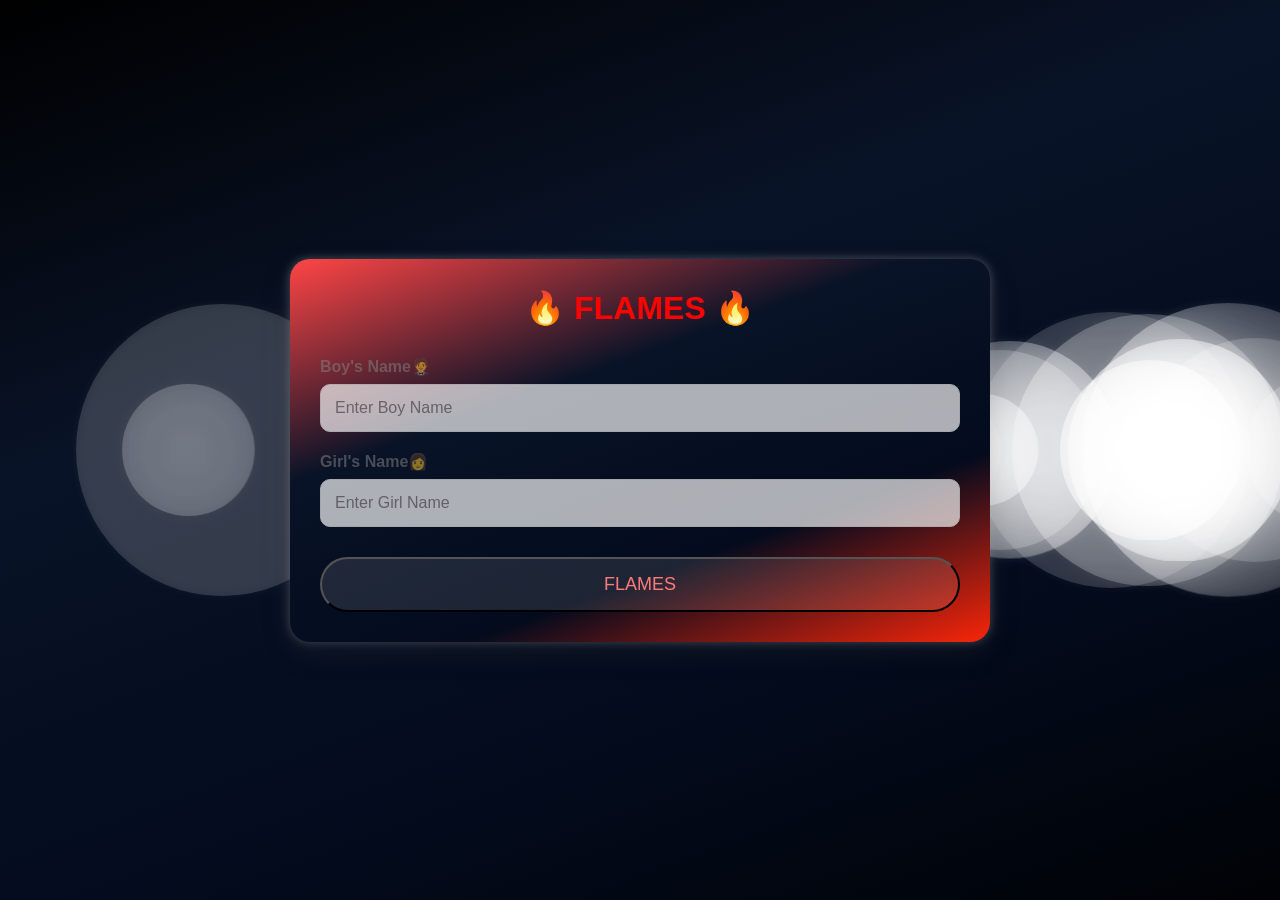
==== index.html @ 512dca6c "fixed production filenames" ====
<!DOCTYPE html>
<html lang="en">
<head>
  <meta charset="UTF-8" />
  <meta name="viewport" content="width=device-width, initial-scale=1.0"/>
  <title>FLAMES App</title>
  <link rel="stylesheet" href="style.css">
</head>

<body>

  <div class="container">
    <h1>🔥 FLAMES 🔥</h1>

    <div class="input-group">
      <label>Boy's Name🤵</label>
      <input type="text" id="boyName" placeholder="Enter Boy Name">
    </div>

    <div class="input-group">
      <label>Girl's Name👩</label>
      <input type="text" id="girlName" placeholder="Enter Girl Name" style="color: rgb(255, 0, 255);">
    </div>

    <button onclick="calculateFlames()">
      FLAMES
    </button>

    <div id="result"></div>
  </div>

  <script src="script.js"></script>

</body>
</html>
---- style.css ----
*{
      margin:0;
      padding:0;
      box-sizing:border-box;
      font-family:Arial, sans-serif;
    }

    body{
      height:100vh;
      display:flex;
      justify-content:center;
      align-items:center;
      background:linear-gradient(160deg,#000000 0%,#091327 35%,#030b1d 70%,#000205 100%);
      padding:20px;
      z-index: -1;
      filter: drop-shadow(0 0 5px rgba(255, 255, 255, 0.289));
      animation: gradientBG 10s ease infinite;
    }
    /* Animated Gradient */
    @keyframes gradientBG {
        0% { background-position: 0% 50%; }
        50% { background-position: 100% 50%; }
        100% { background-position: 0% 50%; }
    }

    .container{
      width:100%;
      max-width:700px;
      background:linear-gradient(160deg,#ff4545 0%,#091327 35%,#030b1d 70%,#f92509 100%);
      border-radius:20px;
      padding:30px;
      box-shadow:0 10px 30px rgba(0,0,0,0.2);
      backdrop-filter: white blur(10px);
      -webkit-backdrop-filter: white blur(10px);
      opacity: 100% white blur(10px);
    }

    .container:hover {
        padding: 5%;
        transition: padding 0.50s ease;
    }
    /* Floating Circles */
    .circle {
        position: absolute;
        z-index: -1;
        border-radius: 50%;
        background: rgba(255, 255, 255, 0.15);
        backdrop-filter: blur(40px);
        animation: float 30s infinite linear; 
        animation-direction: alternate;
    }

    @keyframes float {
        0% {
            transform: translateY(100vh) scale(0.5);
            opacity: 0;
        }
        50% {
            transform: translateZ(100vh) scale(0.5);
            opacity: 1;
        }
        100% {
            transform: translateY(-100vh) scale(1);
            opacity: 0;
        }
    }

    h1{
      text-align:center;
      margin-bottom:30px;
      color:#ff0000;
    }
    h1:hover{
        opacity: 100%;
        color: rgb(255, 68, 0); 
        filter: drop-shadow(0 0 10px rgba(255, 1, 1, 0.985));
      }

    .input-group{
      margin-bottom:20px;
      opacity: 100%;
      }

    label{
      display:block;
      margin-bottom:8px;
      font-weight:bold;
      color:rgba(128, 128, 128, 0.537);
    }

    input{
      width:100%;
      padding:14px;
      border-radius:10px;
      border:1px solid #ccc;
      font-size:16px;
      outline:none;
      color: rgb(25, 0, 255);
      opacity: 0.8;
      background-color: rgba(255, 255, 255, 0.838);
    }

    input:focus{
      border-color:#ff5e00;
    }
    input:hover{
      opacity: 100%;
      filter: drop-shadow(0 0 10px rgba(255, 255, 255, 0.5));

    }

    button{
      width:100%;
      padding:15px;
      border:20 solid #ff0000;
      border-radius:100px;
      background:rgb(6, 9, 61);
      color:rgb(255, 122, 122);
      font-size:18px;
      cursor:pointer;
      transition:0.3s;
      margin-top:10px;
      background-color: rgba(255, 255, 255, 0.1);
    }

    button:hover{
      background:#fe0404;
      opacity: 100%;
      color: #12f950;
      transform: scale(1.06);
      filter: drop-shadow(0 0 10px rgba(255, 1, 1, 0.985));
      background:linear-gradient(160deg,#ff0707 0%,#091327 35%,#030b1d 70%,#f92509 100%);
    }

    .result-box{
      margin-top:30vh;
      box-sizing: border-box;
      padding: 20px;
      background: rgba(0, 0, 0, 0.8);
      border-radius:15px;
      filter: drop-shadow(0 0 10px rgba(255, 1, 1, 0.985));
    }

    .result-title{
      color:#ff2600;
      margin-bottom:20px;
    }

    .step{
      background:rgb(0, 0, 0);
      padding:12px;
      margin-bottom:10px;
      border-left:5px solid #ffffff;
      border-radius:8px;
      color:#ff8989;
      filter: drop-shadow(0 0 2px rgba(255, 1, 1, 0.985));
    }

    .final-result{
      text-align:center;
      font-size:30px;
      margin-bottom:20px;
      color:#ff285a;
      font-weight:bold;
      filter: drop-shadow(0 0 10px rgba(255, 1, 1, 0.985));
    }
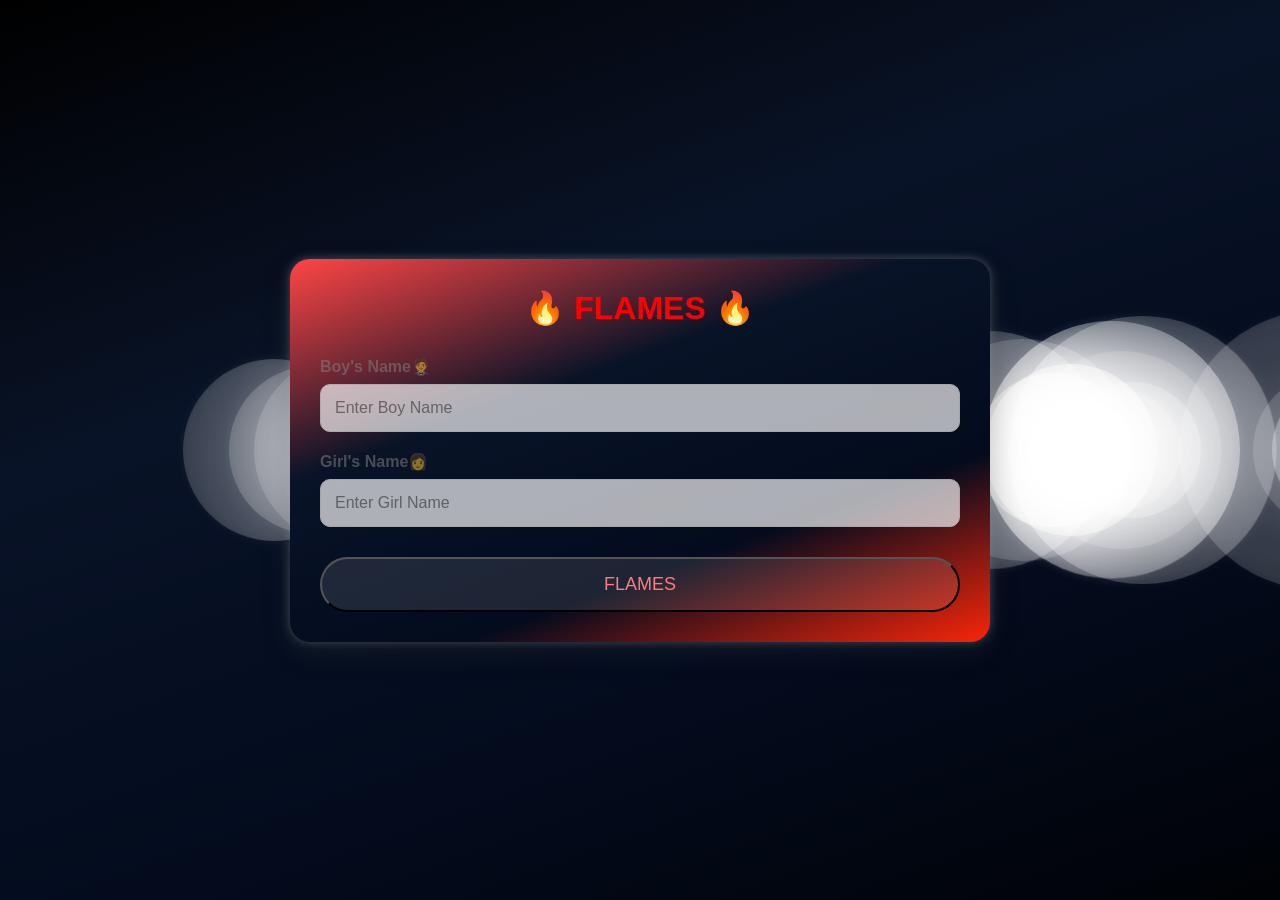
==== commit 548b91ab: "updated file links" ====
--- a/index.html
+++ b/index.html
@@ -1,6 +1,13 @@
 <!DOCTYPE html>
 <html lang="en">
 <head>
+  <meta charset="UTF-8" />
+  <meta name="viewport" content="width=device-width, initial-scale=1.0, viewport-fit=cover" />
+  <meta http-equiv="X-UA-Compatible" content="IE=edge" />
+  <link rel="apple-touch-icon" href="icons/icon-192.png">
+  <meta name="apple-mobile-web-app-capable" content="yes">
+  <meta name="apple-mobile-web-app-status-bar-style" content="black-translucent">
+  <meta name="apple-mobile-web-app-title" content="FLAMES">
   <meta charset="UTF-8" />
   <meta name="viewport" content="width=device-width, initial-scale=1.0"/>
   <title>FLAMES App</title>
